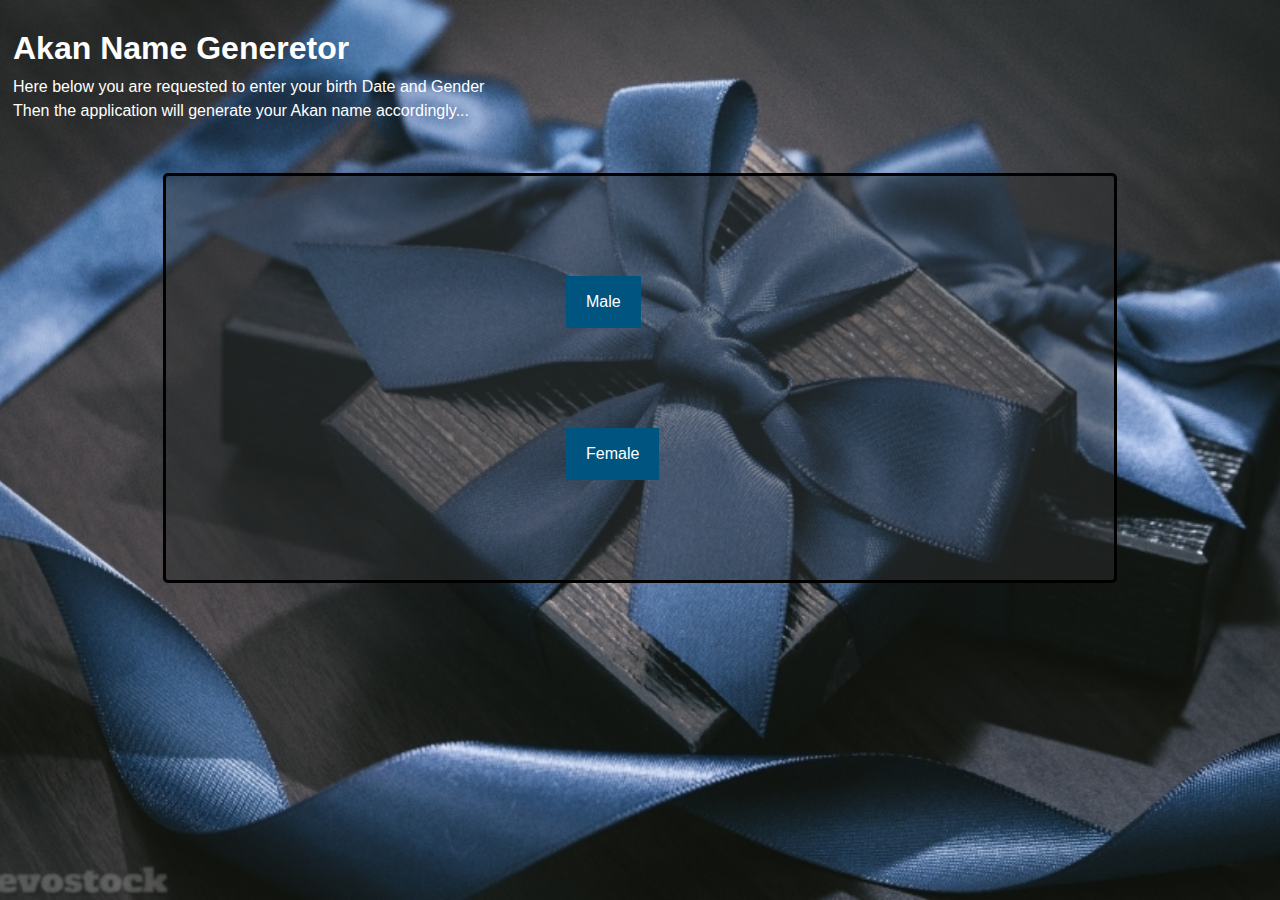
==== index.html @ 388df1fe "give a detailed ReadMe" ====
<html>
    <head>
        <meta name="viewport" content="width=device-width, initial-scale=1" />
        <title>Akan Name Generetor</title>
        <link rel="stylesheet" href="css/style.css" type="text/css" />
        <link rel="stylesheet" href="css/bootstrap.css" type="text/css" />
    </head>
    <body>
        <div class="titleContainer">
            <p>
            <h2><strong>Akan Name Generetor</strong></h2>
            Here below you are requested to enter your birth Date and Gender<br>
            Then the application will generate your Akan name accordingly...</p>
        <fieldset id="contain">
            <button id="maleBtn" onclick="document.getElementById('maleForm').style.display='block'" style="width:auto;">
            Male</button>
        <button id="femaleBtn" onclick="document.getElementById('femaleForm').style.display='block'"style="width:auto;">
            Female</button>
            </fieldset>
        </div>
        <div id="maleForm" class="male">
            <form class="modal-content animate" method="post">
                <div class="imgcontainer">
                    <span onclick="document.getElementById('maleForm').style.display='none'" class="close"
                        title="Close Modal">&times;</span>
                    <img src="images/male.png" alt="Avatar" class="avatar">
                </div>
                <div class="container">
                    <label for="BirthDayDate"><b>BirthDay DAte</b></label>
                    <input type="date" placeholder="" name="bDAte" required>
                    <button type="submit">Check your Akan Name</button>
                    <p id="display">your Akan Nickname is: </p>
                </div>
                <div class="container" style="background-color:#f1f1f1">
                    <button type="button" onclick="document.getElementById('maleForm').style.display='none'"
                        class="cancelbtn">Cancel</button>
                </div>
            </form>
        </div>
        <div id="femaleForm" class="female">
        
            <form class="modal-content animate" action="/action_page.php" method="post">
                <div class="imgcontainer">
                    <span onclick="document.getElementById('femaleForm').style.display='none'" class="close"
                        title="Close Modal">&times;</span>
                    <img src="images/femaleAvatar.png" alt="Avatar" class="avatar">
                </div>
        
                <div class="container">
                    <label for="BirthDayDate"><b>Enter your BirthDay date</b></label>
                    <input type="date" placeholder="" name="bDAte" required>
                    <button type="submit">Check your Akan name</button>
                    <p id="display">your Akan Nickname is: </p>
                </div>
                <div class="container" style="background-color:#f1f1f1">
                    <button type="button" onclick="document.getElementById('femaleForm').style.display='none'"
                        class="cancelbtn">Cancel</button>
                </div>
            </form>
        </div>
        <script>
            var male = document.getElementById('maleForm');
            var female = document.getElementById('femaleForm');

            window.onclick = function (event) {
                if ((event.target == male) && (event.target == female)) {
                    male.style.display = "none";
                }
            }
        </script>

</html>
---- css/style.css ----
input[type=date]{
     width: 100%;
     padding: 12px 20px;
     margin: 8px 0;
     display: inline-block;
     border: 1px solid #ccc;
     box-sizing: border-box;
 }
 button#maleBtn, button#femaleBtn {
     background-color:#005580;
     color: white;
     padding: 14px 20px;
     margin-top:100px;
     margin-left: 100px;
     margin-right: 200px;
     border: none;
     width: 100%;
     display:block;
     width:auto;
     display:inline-block;
 }
button {
    background-color: #005580;
    color: white;
    padding: 14px 20px;
    margin-top: 200px;
    margin-left: 300px;
    margin-right: 200px;
    border: none;
    width: 100%;
}
 button:hover {
     opacity: 0.8;
 }
 .cancelbtn {
     width: auto;
     padding: 10px 18px;
     background-color: #f44336;
     border-radius: 5px;
     margin-bottom: 10px;
 }
 .imgcontainer {
     text-align: center;
     margin: 24px 10px 12px 10px;
     position: relative;
 }

 img.avatar {
     width: 10%;
     border-radius: 50%;
 }
 .titleContainer {
     padding: 13px;
     color: #fff;
 }
 .container{
     padding: 15px;
 }
 #maleForm{
     background-color: rgba(41, 43, 44, 0.5);
 }
 .male , .female{
     display: none;
     position: fixed;
     z-index: 1;
     left: 0;
     top: 0;
     width: 100%;
     height: 100%;
     overflow: auto;
     background-color: rgb(0, 0, 0);
     background-color: rgba(0, 0, 0, 0.4);
     padding-top: 60px;
 }
 .modal-content {
     background-color:rgba(3, 87, 136, 0.5);
     margin: 5% auto 15% auto;
     border: 1px solid #888;
     width: 55%;
 }
 .close {
     position: absolute;
     right: 25px;
     top: 0;
     color: #000;
     font-size: 35px;
     font-weight: bold;
 }

 .close:hover,
 .close:focus {
     color: red;
 }
 .animate {
     -webkit-animation: animatezoom 0.6s;
     animation: animatezoom 0.1s
 }

 @-webkit-keyframes animatezoom {
     from {
         -webkit-transform: scale(0)
     }

     to {
         -webkit-transform: scale(1)
     }
 }

 @keyframes animatezoom {
     from {
         transform: scale(0)
     }

     to {
         transform: scale(1)
     }
 }
 @media screen and (max-width: 400px) {
     .cancelbtn {
         width: 100%;
     }
 }
 fieldset#contain {
     border: #000 solid 3px;
     border-radius: 5px;
     text-decoration: none;
     margin-top: 50px;
     margin-bottom: 50px;
     margin-left: 150px;
     margin-right: 150px;
     padding-bottom: 100px;
     padding-left:300px;
     background-color: rgba(42, 43, 44, 0.5);
 }
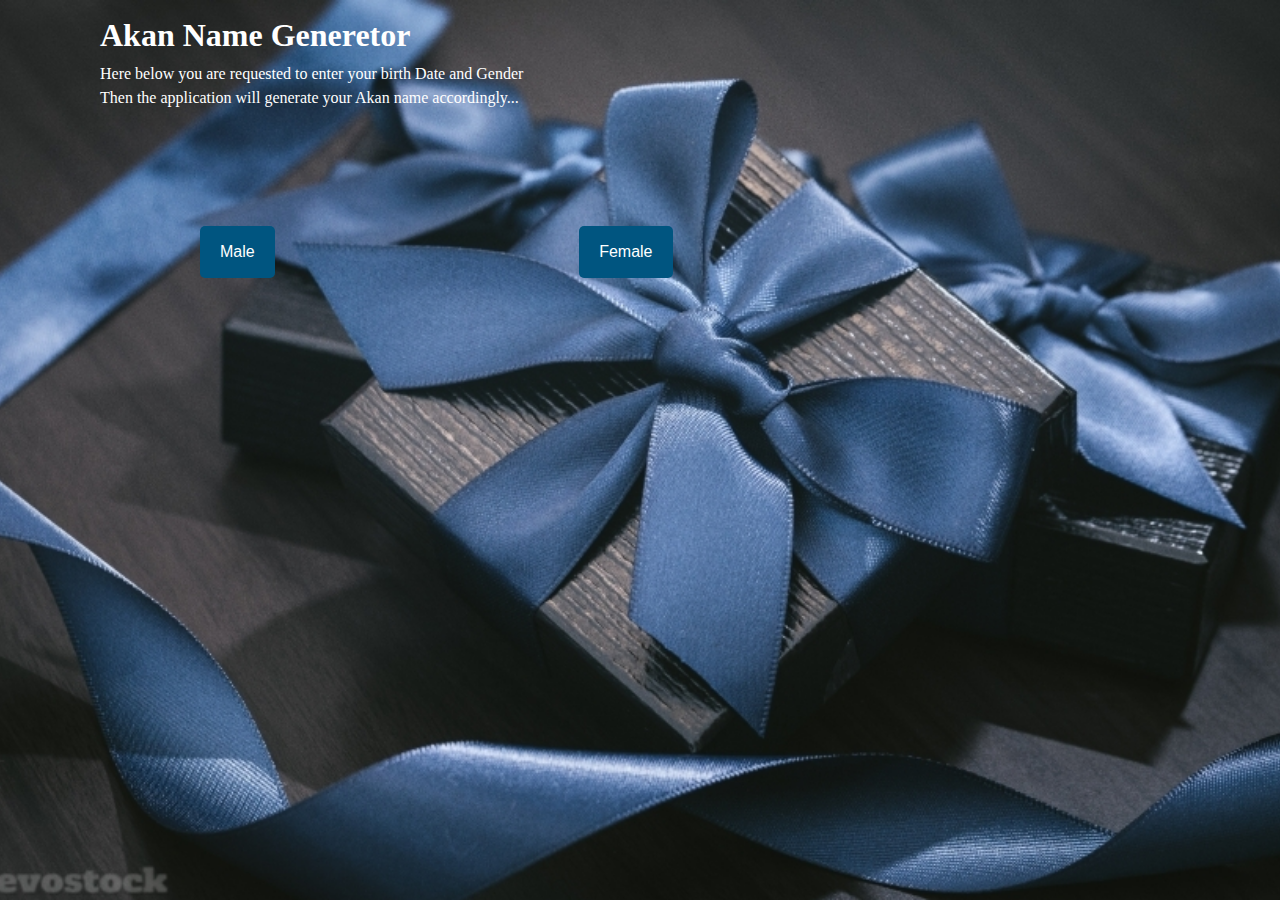
==== commit 0c985eb7: "intergrate JavaScript" ====
--- a/index.html
+++ b/index.html
@@ -4,32 +4,32 @@
         <title>Akan Name Generetor</title>
         <link rel="stylesheet" href="css/style.css" type="text/css" />
         <link rel="stylesheet" href="css/bootstrap.css" type="text/css" />
+        <script type="text/javaScript" src="js/scripts.js"></script>
     </head>
     <body>
-        <div class="titleContainer">
+            <div class="main" name="mainPage" style="color: #fff;">
             <p>
             <h2><strong>Akan Name Generetor</strong></h2>
             Here below you are requested to enter your birth Date and Gender<br>
-            Then the application will generate your Akan name accordingly...</p>
-        <fieldset id="contain">
-            <button id="maleBtn" onclick="document.getElementById('maleForm').style.display='block'" style="width:auto;">
+            Then the application will generate your Akan name accordingly...</p></div>
+         <!-- <fieldset id="contain">-->
+            <button type="submit" value="Male" id="maleBtn" name="genderBtn" onclick="document.getElementById('maleForm').style.display='block'" style="width:auto;">
             Male</button>
-        <button id="femaleBtn" onclick="document.getElementById('femaleForm').style.display='block'"style="width:auto;">
+            <button type="submit" value="Female" id="femaleBtn" name="genderBtn" onclick="document.getElementById('femaleForm').style.display='block'" style="width:auto;">
             Female</button>
-            </fieldset>
-        </div>
-        <div id="maleForm" class="male">
+           <!-- </fieldset> -->
+            <div id="maleForm" class="male">
             <form class="modal-content animate" method="post">
                 <div class="imgcontainer">
                     <span onclick="document.getElementById('maleForm').style.display='none'" class="close"
-                        title="Close Modal">&times;</span>
+                        title="Close">&times;</span>
                     <img src="images/male.png" alt="Avatar" class="avatar">
                 </div>
                 <div class="container">
-                    <label for="BirthDayDate"><b>BirthDay DAte</b></label>
-                    <input type="date" placeholder="" name="bDAte" required>
-                    <button type="submit">Check your Akan Name</button>
-                    <p id="display">your Akan Nickname is: </p>
+                    <label for="BirthdayDate"><b>Enter your Birthday Date</b></label>
+                    <input type="date" id="bDate" name="bDate" required>
+                    <button type="submit" onclick="is_date()">Check your Akan Name</button>
+                    <p> your Akan Nickname is: <label id="isAkan"></label></p>
                 </div>
                 <div class="container" style="background-color:#f1f1f1">
                     <button type="button" onclick="document.getElementById('maleForm').style.display='none'"
@@ -39,18 +39,18 @@
         </div>
         <div id="femaleForm" class="female">
         
-            <form class="modal-content animate" action="/action_page.php" method="post">
+            <form class="modal-content animate" method="post">
                 <div class="imgcontainer">
                     <span onclick="document.getElementById('femaleForm').style.display='none'" class="close"
-                        title="Close Modal">&times;</span>
+                        title="Close">&times;</span>
                     <img src="images/femaleAvatar.png" alt="Avatar" class="avatar">
                 </div>
         
                 <div class="container">
-                    <label for="BirthDayDate"><b>Enter your BirthDay date</b></label>
-                    <input type="date" placeholder="" name="bDAte" required>
-                    <button type="submit">Check your Akan name</button>
-                    <p id="display">your Akan Nickname is: </p>
+                    <label for="BirthdayDate"><b>Enter your Birthday date</b></label>
+                    <input type="date" id="bDate" name="bDate" required>
+                    <button type="submit" onclick="is_date()">Check your Akan name</button><br>
+                    <p>your Akan Nickname is: <label id="isAkan"></label></p>
                 </div>
                 <div class="container" style="background-color:#f1f1f1">
                     <button type="button" onclick="document.getElementById('femaleForm').style.display='none'"
@@ -58,15 +58,5 @@
                 </div>
             </form>
         </div>
-        <script>
-            var male = document.getElementById('maleForm');
-            var female = document.getElementById('femaleForm');
-
-            window.onclick = function (event) {
-                if ((event.target == male) && (event.target == female)) {
-                    male.style.display = "none";
-                }
-            }
-        </script>
-
+</body>
 </html>--- a/css/style.css
+++ b/css/style.css
@@ -1,4 +1,6 @@
-
+*{
+    font-family: Cambria, Cochin, Georgia, Times, 'Times New Roman', serif;
+}
 input[type=date]{
      width: 100%;
      padding: 12px 20px;
@@ -16,9 +18,9 @@
      margin-right: 200px;
      border: none;
      width: 100%;
-     display:block;
+     display:inline-block;
      width:auto;
-     display:inline-block;
+     border-radius: 5px;
  }
 button {
     background-color: #005580;
@@ -50,10 +52,7 @@
      width: 10%;
      border-radius: 50%;
  }
- .titleContainer {
-     padding: 13px;
-     color: #fff;
- }
+
  .container{
      padding: 15px;
  }
@@ -69,8 +68,8 @@
      width: 100%;
      height: 100%;
      overflow: auto;
-     background-color: rgb(0, 0, 0);
-     background-color: rgba(0, 0, 0, 0.4);
+     /*background-color: rgb(0, 0, 0);
+     background-color: rgba(0, 0, 0, 0.4);*/
      padding-top: 60px;
  }
  .modal-content {
@@ -91,6 +90,7 @@
  .close:hover,
  .close:focus {
      color: red;
+     cursor: pointer;
  }
  .animate {
      -webkit-animation: animatezoom 0.6s;
@@ -121,7 +121,7 @@
          width: 100%;
      }
  }
- fieldset#contain {
+ /*fieldset#contain {
      border: #000 solid 3px;
      border-radius: 5px;
      text-decoration: none;
@@ -132,4 +132,4 @@
      padding-bottom: 100px;
      padding-left:300px;
      background-color: rgba(42, 43, 44, 0.5);
- }+ }*/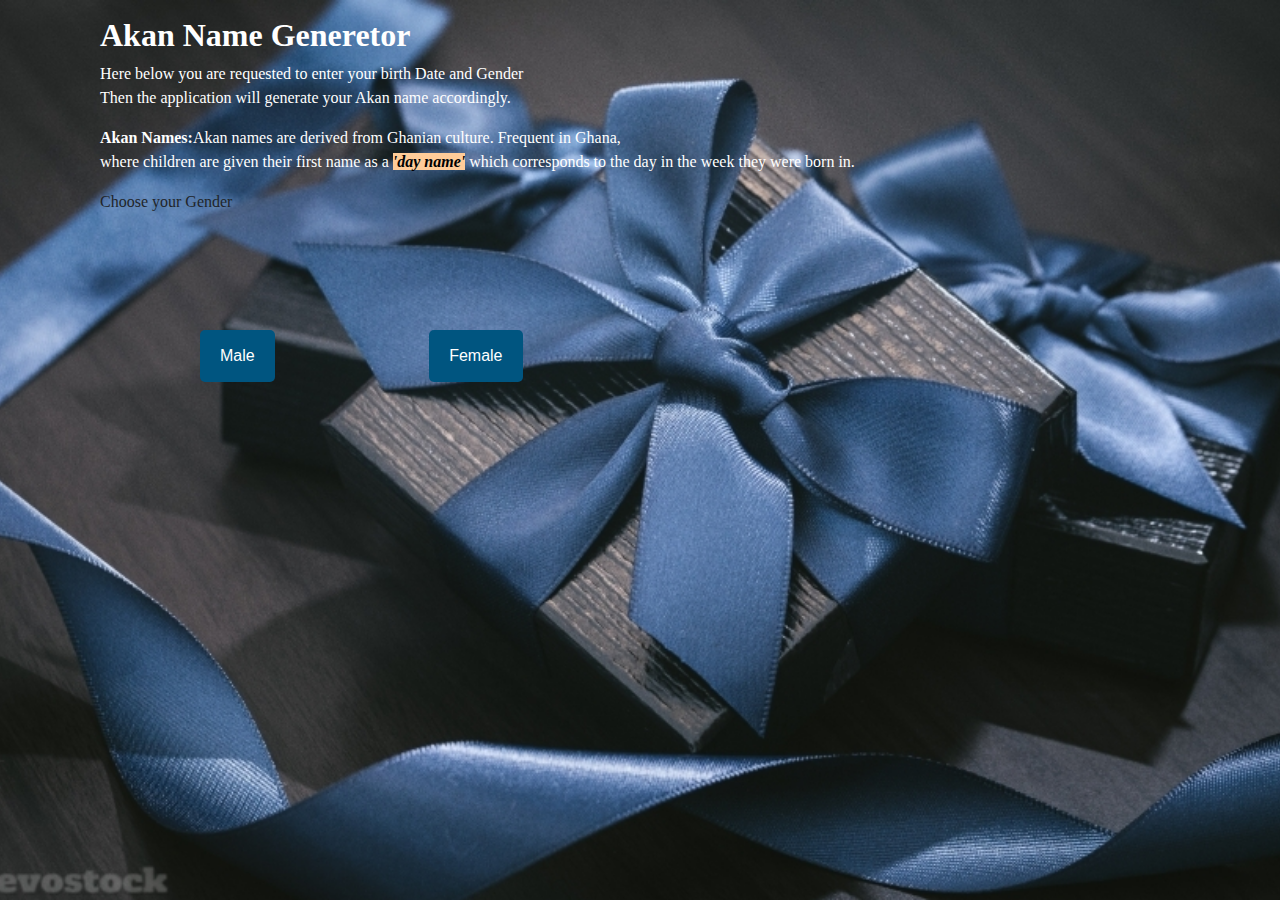
==== commit 254865e4: "edit index.html items and text" ====
--- a/index.html
+++ b/index.html
@@ -6,20 +6,25 @@
         <link rel="stylesheet" href="css/bootstrap.css" type="text/css" />
         <script type="text/javaScript" src="js/scripts.js"></script>
     </head>
-    <body>
+        <body>
             <div class="main" name="mainPage" style="color: #fff;">
             <p>
             <h2><strong>Akan Name Generetor</strong></h2>
             Here below you are requested to enter your birth Date and Gender<br>
-            Then the application will generate your Akan name accordingly...</p></div>
-         <!-- <fieldset id="contain">-->
-            <button type="submit" value="Male" id="maleBtn" name="genderBtn" onclick="document.getElementById('maleForm').style.display='block'" style="width:auto;">
+            Then the application will generate your Akan name accordingly.</p>
+            <p><b>Akan Names:</b>Akan names are derived from Ghanian culture. Frequent in Ghana, <br>
+                where children are given their first name as a <strong style="background-color:#ffcc99;color:#000;"><em>'day name'</em></strong> which
+                corresponds to the day in the week they were born in.
+                </p>
+            </div>
+            <p class="clear"></p>
+            <p><strong style="font-weight: 300;"> Choose your Gender</strong></p>
+            <button type="submit" value="Male" id="maleBtn" name="genderMale" onclick="document.getElementById('maleForm').style.display='block'" style="width:auto;">
             Male</button>
-            <button type="submit" value="Female" id="femaleBtn" name="genderBtn" onclick="document.getElementById('femaleForm').style.display='block'" style="width:auto;">
+            <button type="submit" value="Female" id="femaleBtn" name="genderFemale" onclick="document.getElementById('femaleForm').style.display='block'" style="width:auto;">
             Female</button>
-           <!-- </fieldset> -->
             <div id="maleForm" class="male">
-            <form class="modal-content animate" method="post">
+            <form class="modal-content animate">
                 <div class="imgcontainer">
                     <span onclick="document.getElementById('maleForm').style.display='none'" class="close"
                         title="Close">&times;</span>
@@ -27,29 +32,31 @@
                 </div>
                 <div class="container">
                     <label for="BirthdayDate"><b>Enter your Birthday Date</b></label>
-                    <input type="date" id="bDate" name="bDate" required>
-                    <button type="submit" onclick="is_date()">Check your Akan Name</button>
-                    <p> your Akan Nickname is: <label id="isAkan"></label></p>
+                    <input type="date" id="bDate" name="bDate" value="" required>
+                    <button type="submit" onclick="is_date()">
+                        Check your Akan name
+                    </button><br>
+                    <p>your Akan Nickname is: <label id="isAkan"></label></p>
                 </div>
                 <div class="container" style="background-color:#f1f1f1">
                     <button type="button" onclick="document.getElementById('maleForm').style.display='none'"
-                        class="cancelbtn">Cancel</button>
+                      class="cancelbtn">Cancel</button>
                 </div>
             </form>
         </div>
         <div id="femaleForm" class="female">
-        
-            <form class="modal-content animate" method="post">
+            <form class="modal-content animate">
                 <div class="imgcontainer">
                     <span onclick="document.getElementById('femaleForm').style.display='none'" class="close"
                         title="Close">&times;</span>
                     <img src="images/femaleAvatar.png" alt="Avatar" class="avatar">
                 </div>
-        
                 <div class="container">
                     <label for="BirthdayDate"><b>Enter your Birthday date</b></label>
-                    <input type="date" id="bDate" name="bDate" required>
-                    <button type="submit" onclick="is_date()">Check your Akan name</button><br>
+                    <input type="date" id="bDate" name="bDate" value=""required>
+                    <button type="submit" onclick="is_date()">
+                        Check your Akan name
+                    </button><br>
                     <p>your Akan Nickname is: <label id="isAkan"></label></p>
                 </div>
                 <div class="container" style="background-color:#f1f1f1">
--- a/css/style.css
+++ b/css/style.css
@@ -15,10 +15,9 @@
      padding: 14px 20px;
      margin-top:100px;
      margin-left: 100px;
-     margin-right: 200px;
+     margin-right: 50px;
      border: none;
      width: 100%;
-     display:inline-block;
      width:auto;
      border-radius: 5px;
  }
@@ -28,7 +27,7 @@
     padding: 14px 20px;
     margin-top: 200px;
     margin-left: 300px;
-    margin-right: 200px;
+    margin-right: 50px;
     border: none;
     width: 100%;
 }
@@ -56,9 +55,6 @@
  .container{
      padding: 15px;
  }
- #maleForm{
-     background-color: rgba(41, 43, 44, 0.5);
- }
  .male , .female{
      display: none;
      position: fixed;
@@ -67,13 +63,11 @@
      top: 0;
      width: 100%;
      height: 100%;
-     overflow: auto;
-     /*background-color: rgb(0, 0, 0);
-     background-color: rgba(0, 0, 0, 0.4);*/
+     background-color: rgb(0, 0, 0);
+     background-color: rgba(0, 0, 0, 0.4);
      padding-top: 60px;
  }
  .modal-content {
-     background-color:rgba(3, 87, 136, 0.5);
      margin: 5% auto 15% auto;
      border: 1px solid #888;
      width: 55%;
@@ -121,15 +115,6 @@
          width: 100%;
      }
  }
- /*fieldset#contain {
-     border: #000 solid 3px;
-     border-radius: 5px;
-     text-decoration: none;
-     margin-top: 50px;
-     margin-bottom: 50px;
-     margin-left: 150px;
-     margin-right: 150px;
-     padding-bottom: 100px;
-     padding-left:300px;
-     background-color: rgba(42, 43, 44, 0.5);
- }*/+ .clear{
+     clear: both;
+ }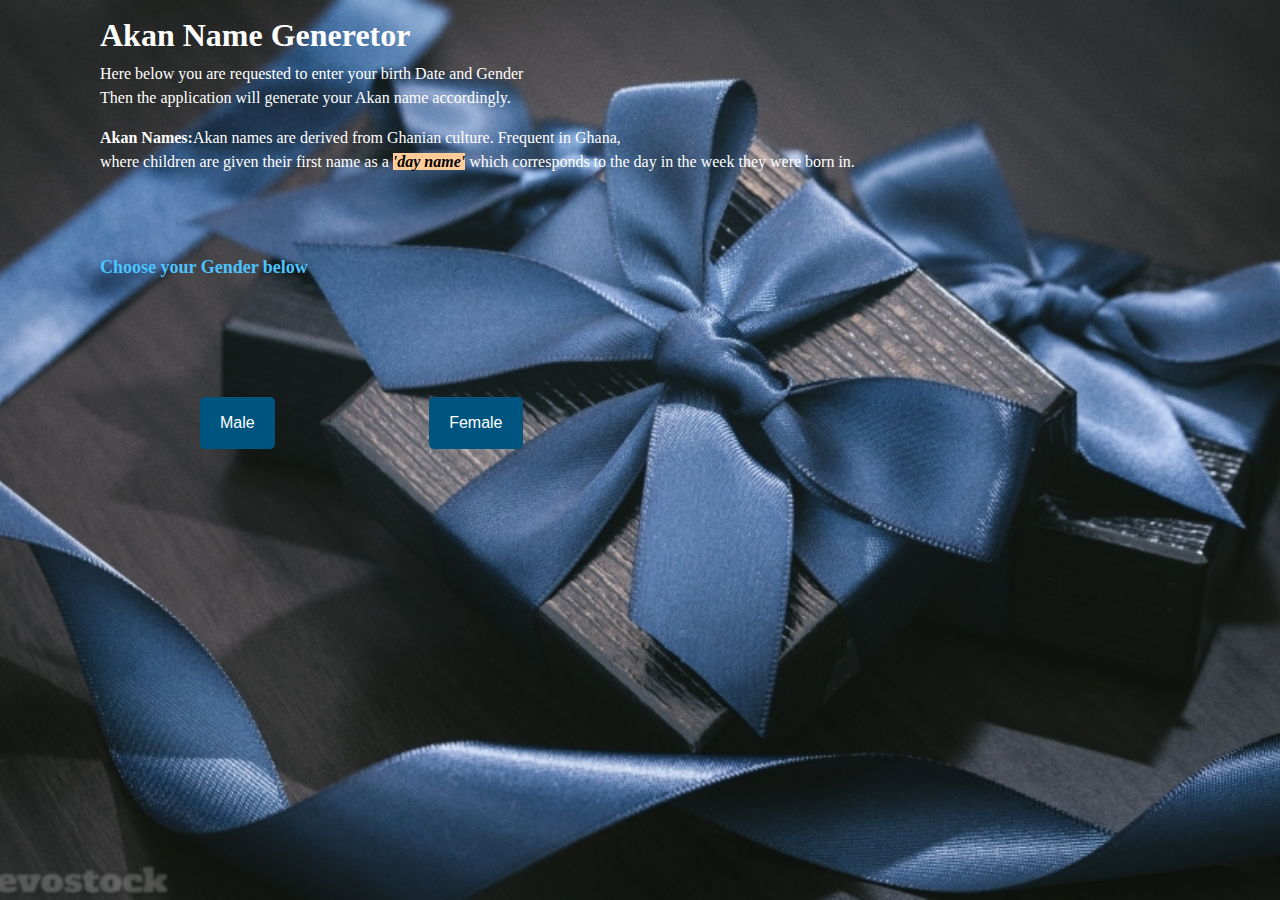
==== commit 325b8451: "change the color of gender selection demand" ====
--- a/index.html
+++ b/index.html
@@ -16,9 +16,11 @@
                 where children are given their first name as a <strong style="background-color:#ffcc99;color:#000;"><em>'day name'</em></strong> which
                 corresponds to the day in the week they were born in.
                 </p>
+                <br>
             </div>
+            <br>
             <p class="clear"></p>
-            <p><strong style="font-weight: 300;"> Choose your Gender</strong></p>
+            <p><strong style="font-weight: 900;font-size: large;color:#4dc3ff"> Choose your Gender below</strong></p>
             <button type="submit" value="Male" id="maleBtn" name="genderMale" onclick="document.getElementById('maleForm').style.display='block'" style="width:auto;">
             Male</button>
             <button type="submit" value="Female" id="femaleBtn" name="genderFemale" onclick="document.getElementById('femaleForm').style.display='block'" style="width:auto;">
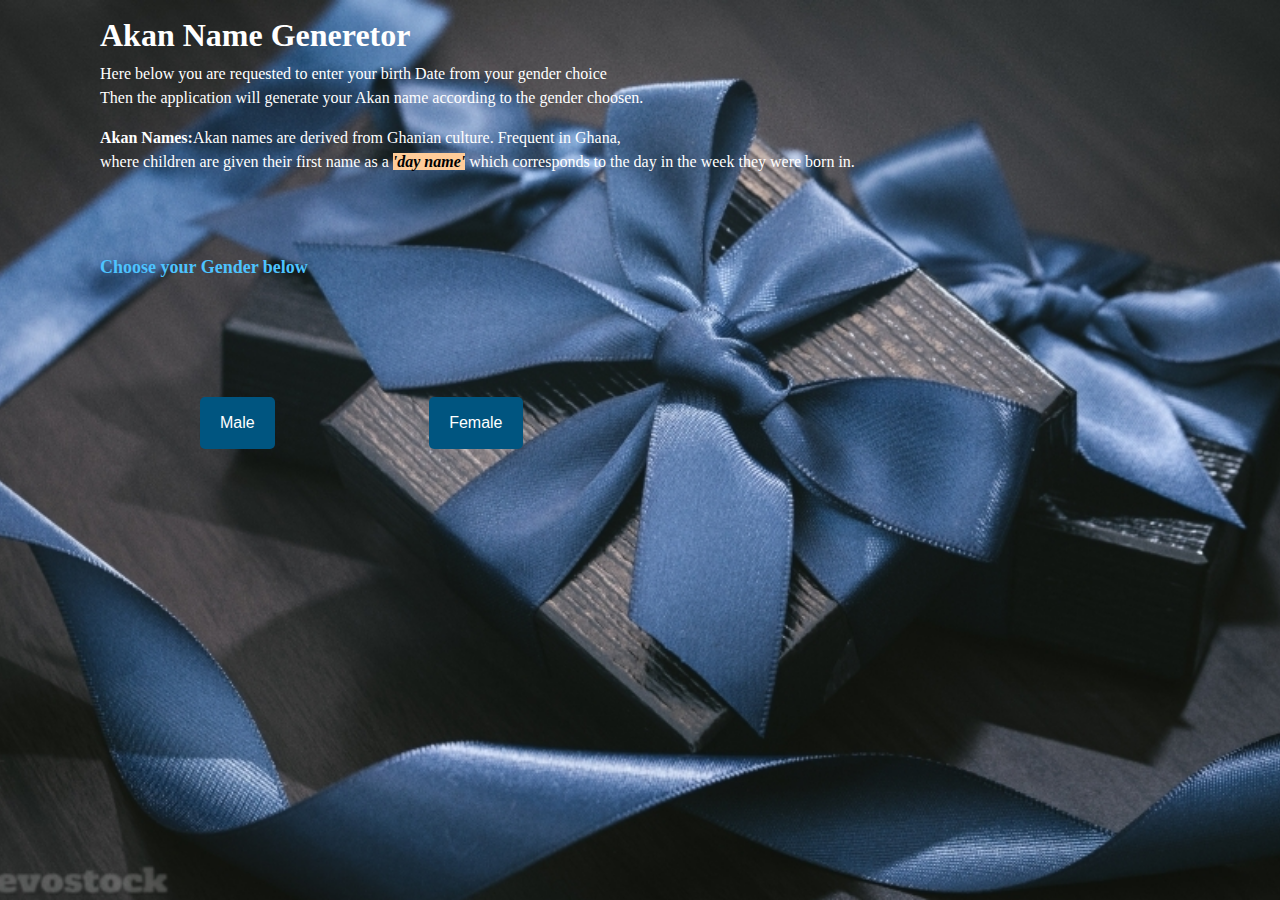
==== commit fefafeb1: "edit the text on the index.html page" ====
--- a/index.html
+++ b/index.html
@@ -10,8 +10,8 @@
             <div class="main" name="mainPage" style="color: #fff;">
             <p>
             <h2><strong>Akan Name Generetor</strong></h2>
-            Here below you are requested to enter your birth Date and Gender<br>
-            Then the application will generate your Akan name accordingly.</p>
+            Here below you are requested to enter your birth Date from your gender choice<br>
+            Then the application will generate your Akan name according to the gender choosen.</p>
             <p><b>Akan Names:</b>Akan names are derived from Ghanian culture. Frequent in Ghana, <br>
                 where children are given their first name as a <strong style="background-color:#ffcc99;color:#000;"><em>'day name'</em></strong> which
                 corresponds to the day in the week they were born in.
--- a/css/style.css
+++ b/css/style.css
@@ -20,6 +20,7 @@
      width: 100%;
      width:auto;
      border-radius: 5px;
+     cursor: zoom-in;
  }
 button {
     background-color: #005580;
@@ -80,9 +81,7 @@
      font-size: 35px;
      font-weight: bold;
  }
-
- .close:hover,
- .close:focus {
+ .close:hover {
      color: red;
      cursor: pointer;
  }
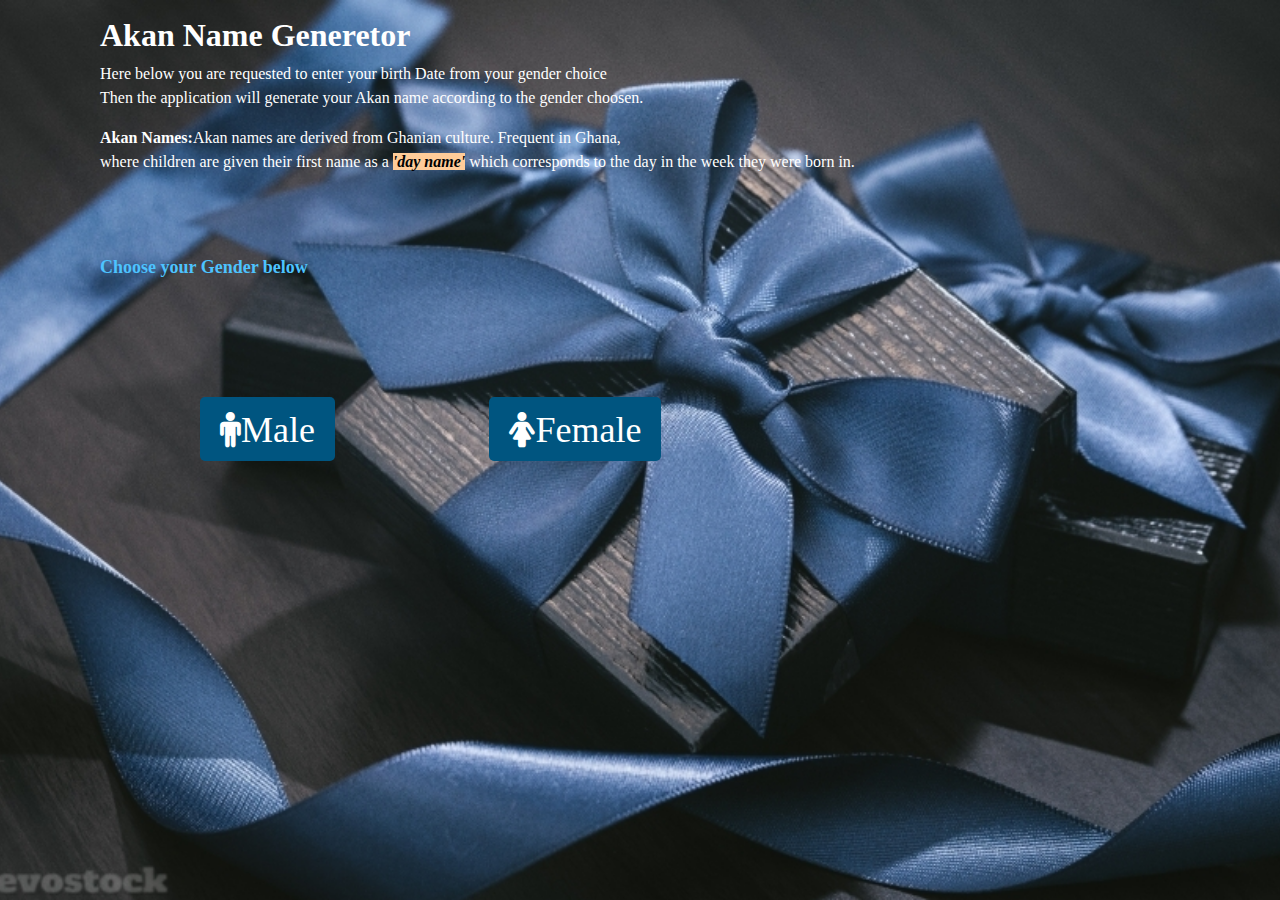
==== commit 20dc7498: "add icons on male and female button" ====
--- a/index.html
+++ b/index.html
@@ -4,6 +4,8 @@
         <title>Akan Name Generetor</title>
         <link rel="stylesheet" href="css/style.css" type="text/css" />
         <link rel="stylesheet" href="css/bootstrap.css" type="text/css" />
+        <link rel="stylesheet"
+            href="https://cdnjs.cloudflare.com/ajax/libs/font-awesome/4.7.0/css/font-awesome.min.css">
         <script type="text/javaScript" src="js/scripts.js"></script>
     </head>
         <body>
@@ -22,9 +24,9 @@
             <p class="clear"></p>
             <p><strong style="font-weight: 900;font-size: large;color:#4dc3ff"> Choose your Gender below</strong></p>
             <button type="submit" value="Male" id="maleBtn" name="genderMale" onclick="document.getElementById('maleForm').style.display='block'" style="width:auto;">
-            Male</button>
+            <i class="fa fa-male" style="font-size:36px;">Male</i></button>
             <button type="submit" value="Female" id="femaleBtn" name="genderFemale" onclick="document.getElementById('femaleForm').style.display='block'" style="width:auto;">
-            Female</button>
+            <i class="fa fa-female" style="font-size:36px;">Female</i></button>
             <div id="maleForm" class="male">
             <form class="modal-content animate">
                 <div class="imgcontainer">
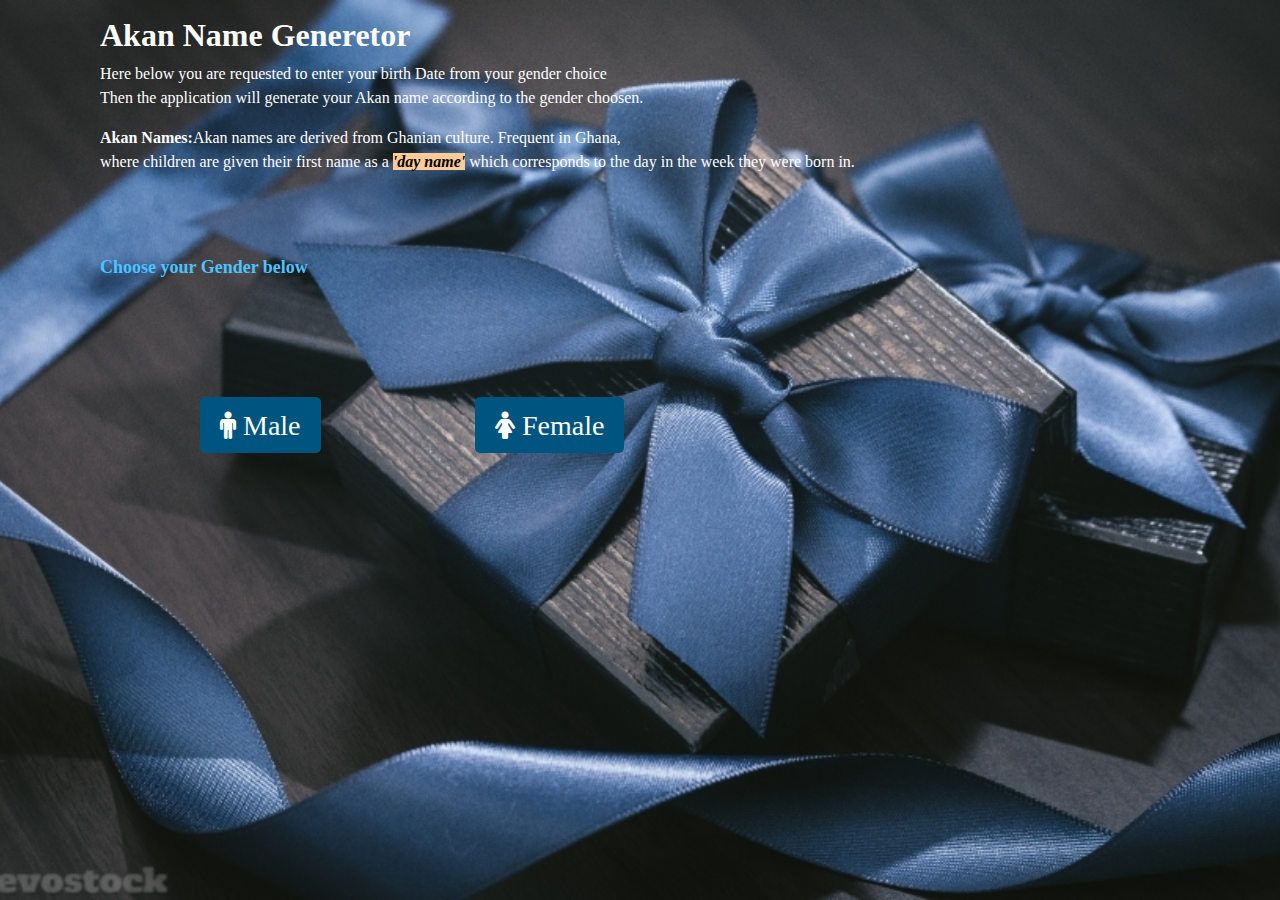
==== commit a00312a4: "change the size of the icons on male and female buttons" ====
--- a/index.html
+++ b/index.html
@@ -24,9 +24,11 @@
             <p class="clear"></p>
             <p><strong style="font-weight: 900;font-size: large;color:#4dc3ff"> Choose your Gender below</strong></p>
             <button type="submit" value="Male" id="maleBtn" name="genderMale" onclick="document.getElementById('maleForm').style.display='block'" style="width:auto;">
-            <i class="fa fa-male" style="font-size:36px;">Male</i></button>
+            <i class="fa fa-male" style="font-size:28px;"> Male</i>
+            </button>
             <button type="submit" value="Female" id="femaleBtn" name="genderFemale" onclick="document.getElementById('femaleForm').style.display='block'" style="width:auto;">
-            <i class="fa fa-female" style="font-size:36px;">Female</i></button>
+            <i class="fa fa-female" style="font-size:28px;"> Female</i>
+            </button>
             <div id="maleForm" class="male">
             <form class="modal-content animate">
                 <div class="imgcontainer">
